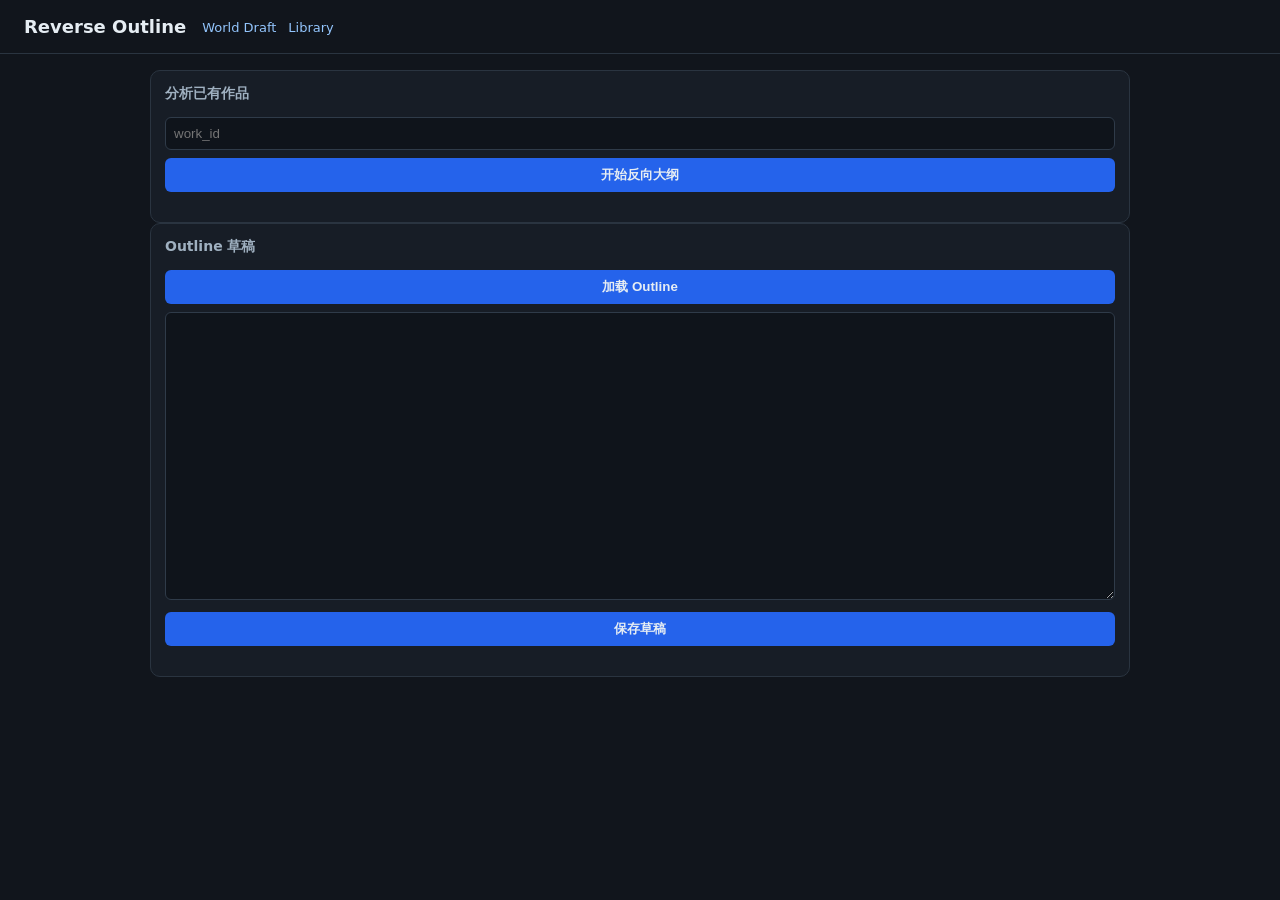
==== apps/web/analysis.html @ c5c6d7a4 "initial" ====
<!doctype html>
<html lang="zh-CN">
<head>
  <meta charset="utf-8">
  <meta name="viewport" content="width=device-width, initial-scale=1">
  <title>Analysis</title>
  <link rel="stylesheet" href="styles.css">
</head>
<body>
  <header>
    <h1>Reverse Outline</h1>
    <nav><a href="/app/">World Draft</a><a href="/app/library.html">Library</a></nav>
    <span id="status"></span>
  </header>
  <main class="single">
    <section class="panel">
      <h2>分析已有作品</h2>
      <input id="work" placeholder="work_id">
      <button id="start">开始反向大纲</button>
      <pre id="report"></pre>
    </section>
    <section class="panel">
      <h2>Outline 草稿</h2>
      <button id="outline">加载 Outline</button>
      <textarea id="content" rows="18"></textarea>
      <button id="save">保存草稿</button>
      <pre id="message"></pre>
    </section>
  </main>
  <script src="analysis.js"></script>
</body>
</html>
---- apps/web/styles.css ----
:root { color-scheme: dark; font-family: system-ui, sans-serif; background:#11151c; color:#e6edf3; }
body { margin:0; }
header { display:flex; align-items:center; gap:16px; padding:16px 24px; border-bottom:1px solid #2a3440; }
header h1 { font-size:18px; margin:0; }
#status { color:#8b98a5; font-size:12px; }
main.single { display:block; max-width:980px; margin:0 auto; }
main { display:grid; grid-template-columns: 280px 1fr 1fr; gap:16px; padding:16px; }
.panel { background:#171d26; border:1px solid #2a3440; border-radius:10px; padding:14px; }
.panel h2 { font-size:14px; margin:0 0 10px; color:#9fb0c0; }
input, textarea, select, button { box-sizing:border-box; width:100%; margin:4px 0; padding:8px; border-radius:6px; border:1px solid #2f3b49; background:#0f141b; color:#e6edf3; }
button { background:#2563eb; border:0; cursor:pointer; font-weight:600; }
button:hover { background:#1d4ed8; }
#conversations { list-style:none; padding:0; margin:8px 0 0; }
#conversations li { padding:8px; border-bottom:1px solid #2a3440; cursor:pointer; font-size:13px; }
#conversations li:hover { background:#1e2936; }
#messages { min-height:200px; max-height:420px; overflow:auto; white-space:pre-wrap; font-size:13px; line-height:1.6; }
#messages .user { color:#93c5fd; }
#messages .assistant { color:#e5e7eb; }
#messages .citation { color:#fbbf24; font-size:12px; }
pre { white-space:pre-wrap; font-size:12px; color:#9fb0c0; }
@media (max-width: 1000px) { main { grid-template-columns:1fr; } }

nav a { color:#93c5fd; margin-right:12px; text-decoration:none; font-size:13px; }
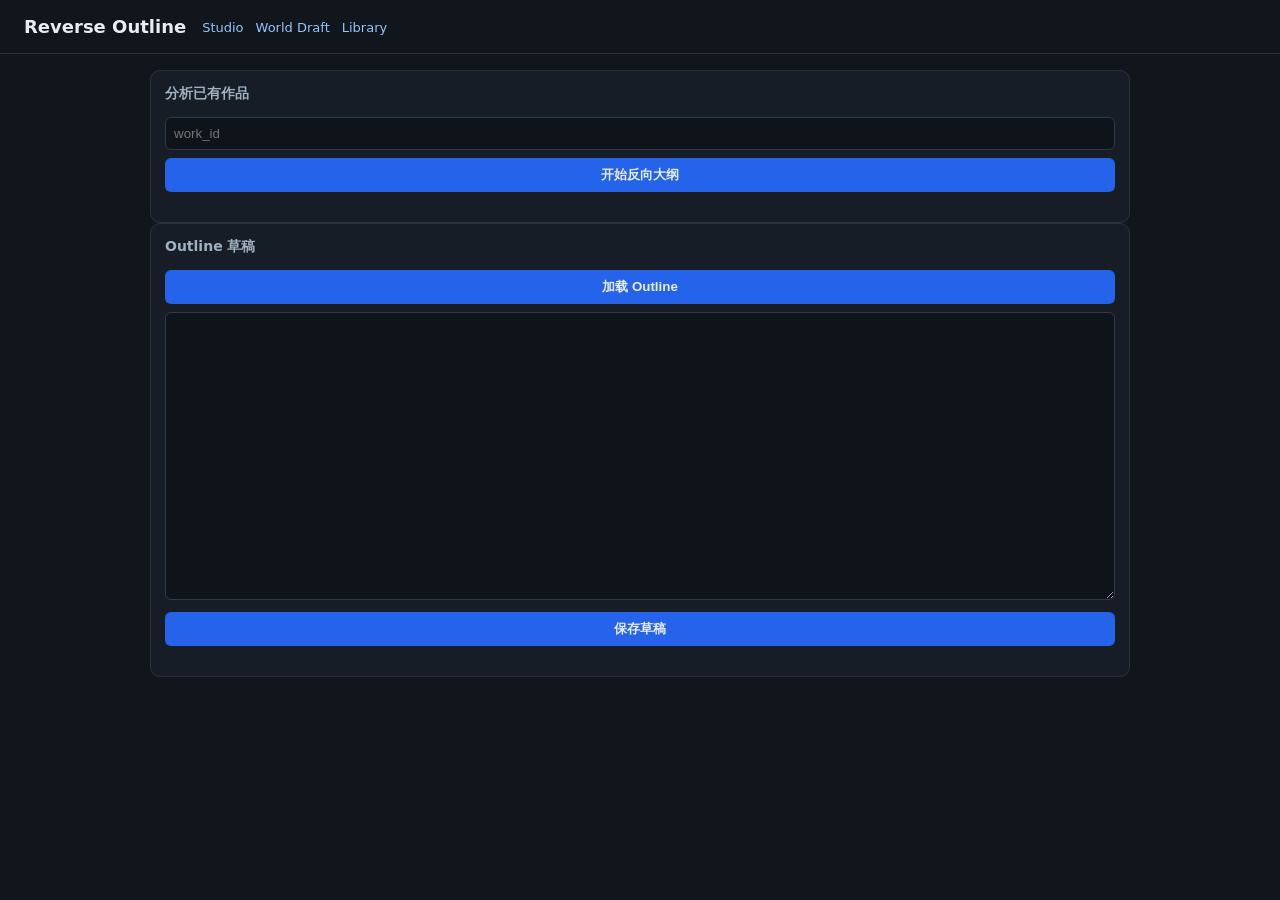
==== commit 4a0ab87d: "feat: add studio ui prototype" ====
--- a/apps/web/analysis.html
+++ b/apps/web/analysis.html
@@ -9,7 +9,7 @@
 <body>
   <header>
     <h1>Reverse Outline</h1>
-    <nav><a href="/app/">World Draft</a><a href="/app/library.html">Library</a></nav>
+    <nav><a href="/app/studio.html">Studio</a><a href="/app/">World Draft</a><a href="/app/library.html">Library</a></nav>
     <span id="status"></span>
   </header>
   <main class="single">
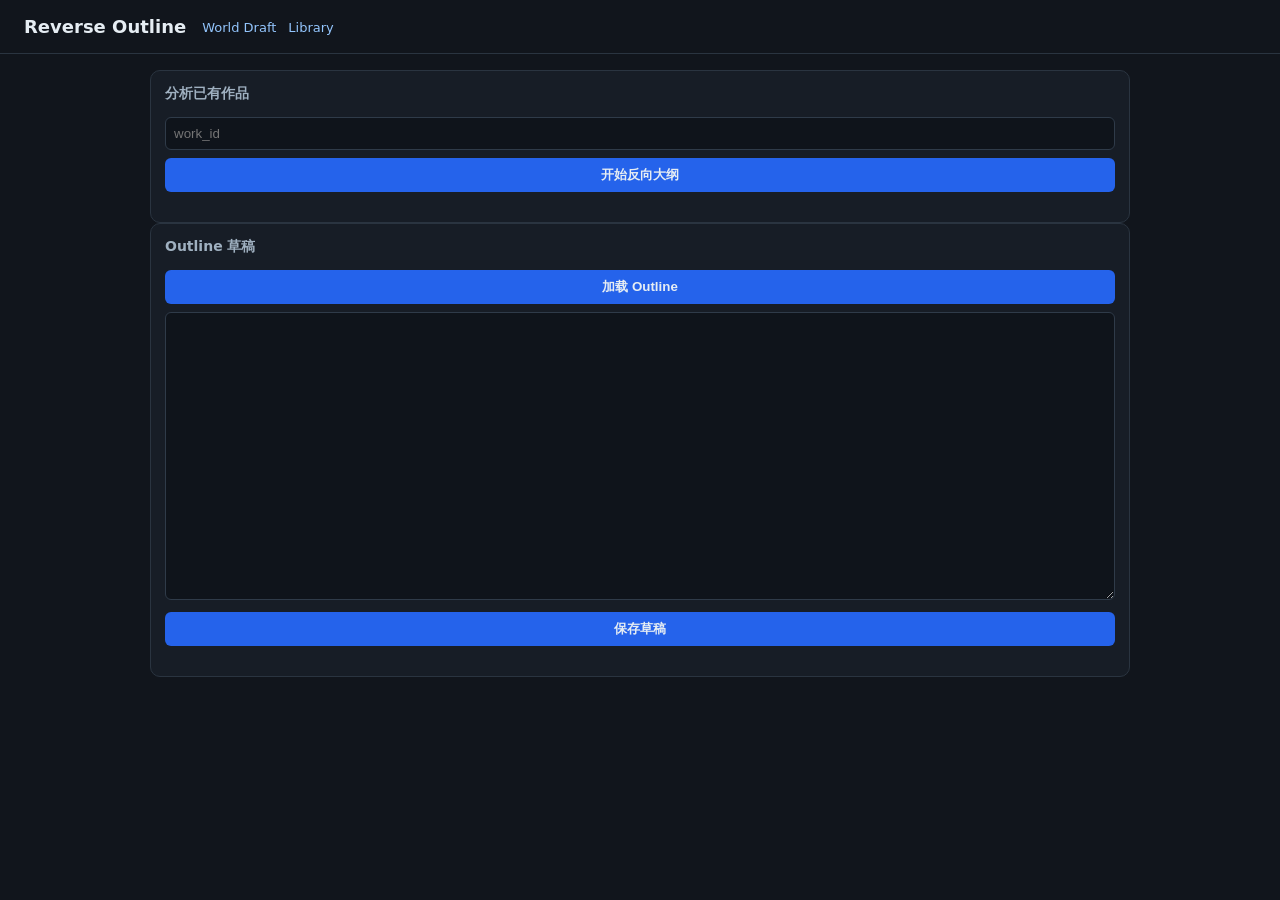
==== commit 418fabe7: "Revert "feat: add studio ui prototype" This reverts commit 4a0ab87d4b0ca9c691911d679c4ad90ee423d020." ====
--- a/apps/web/analysis.html
+++ b/apps/web/analysis.html
@@ -9,7 +9,7 @@
 <body>
   <header>
     <h1>Reverse Outline</h1>
-    <nav><a href="/app/studio.html">Studio</a><a href="/app/">World Draft</a><a href="/app/library.html">Library</a></nav>
+    <nav><a href="/app/">World Draft</a><a href="/app/library.html">Library</a></nav>
     <span id="status"></span>
   </header>
   <main class="single">
